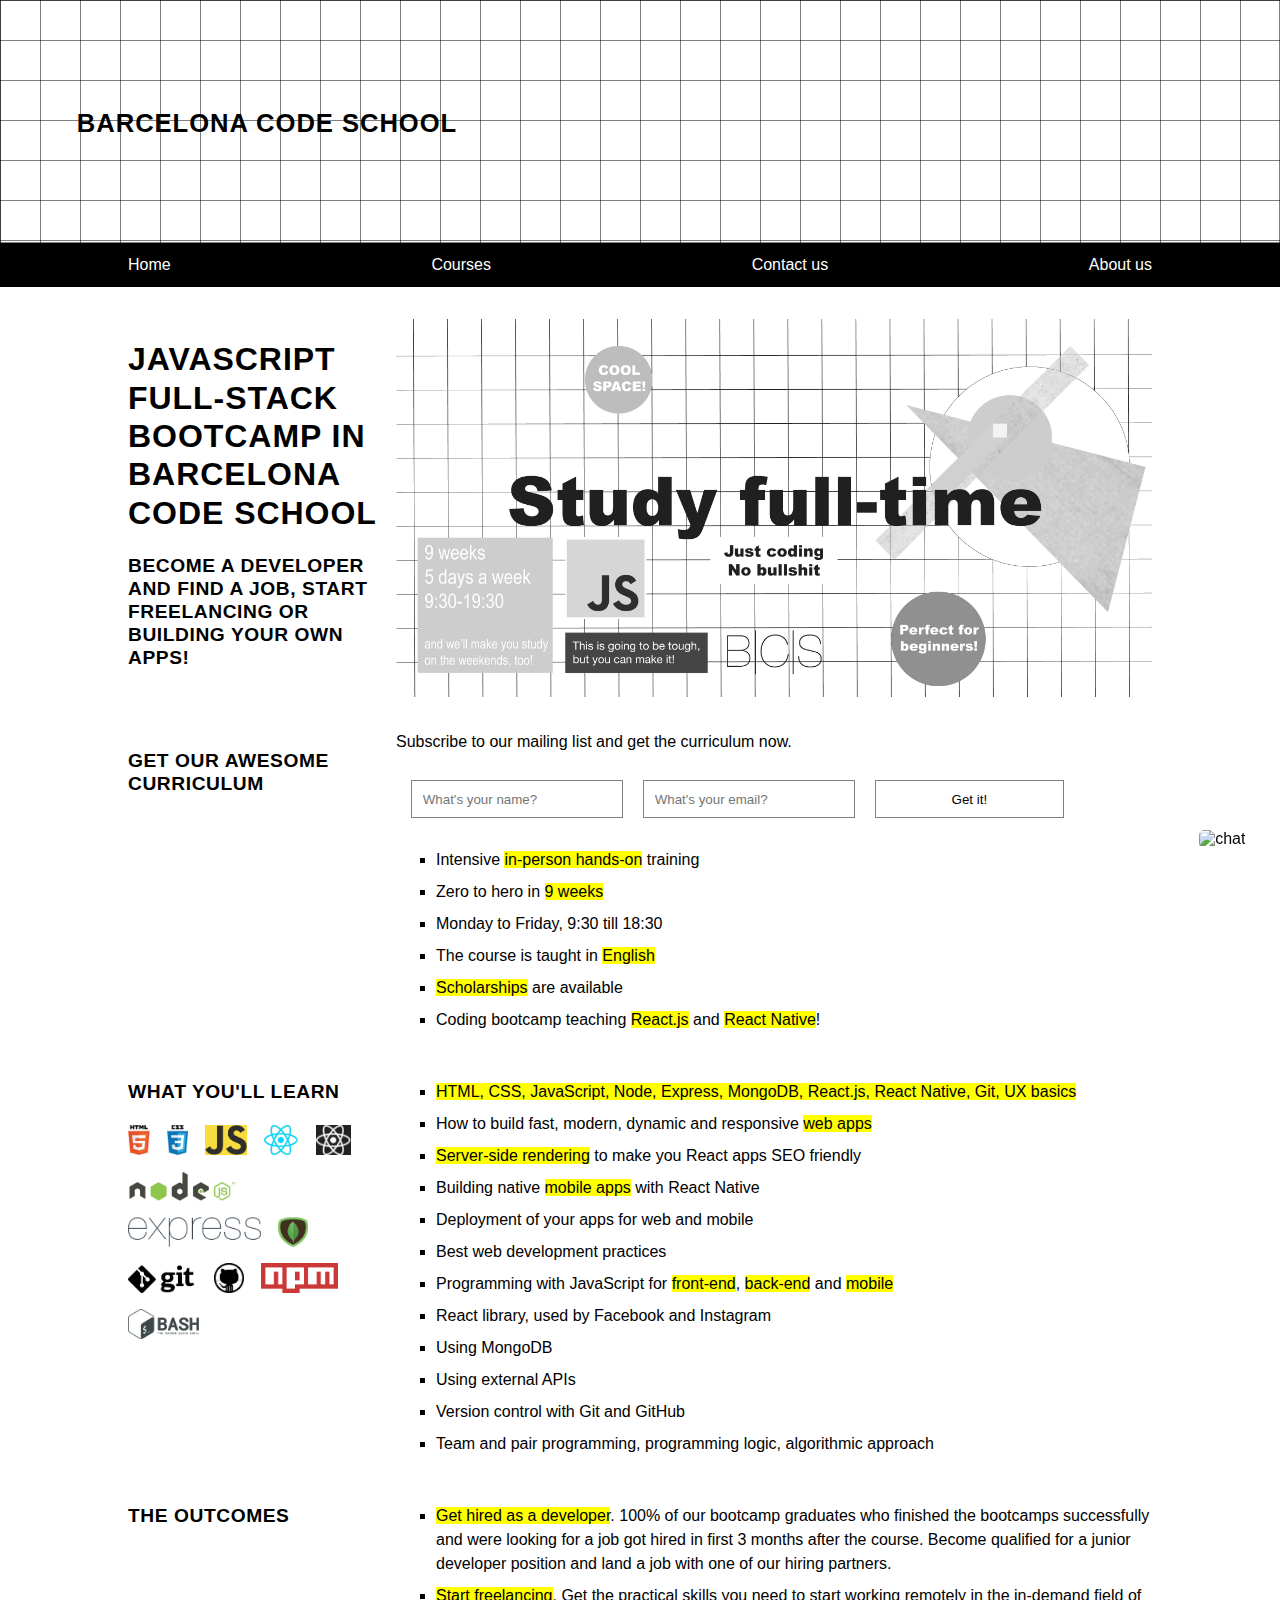
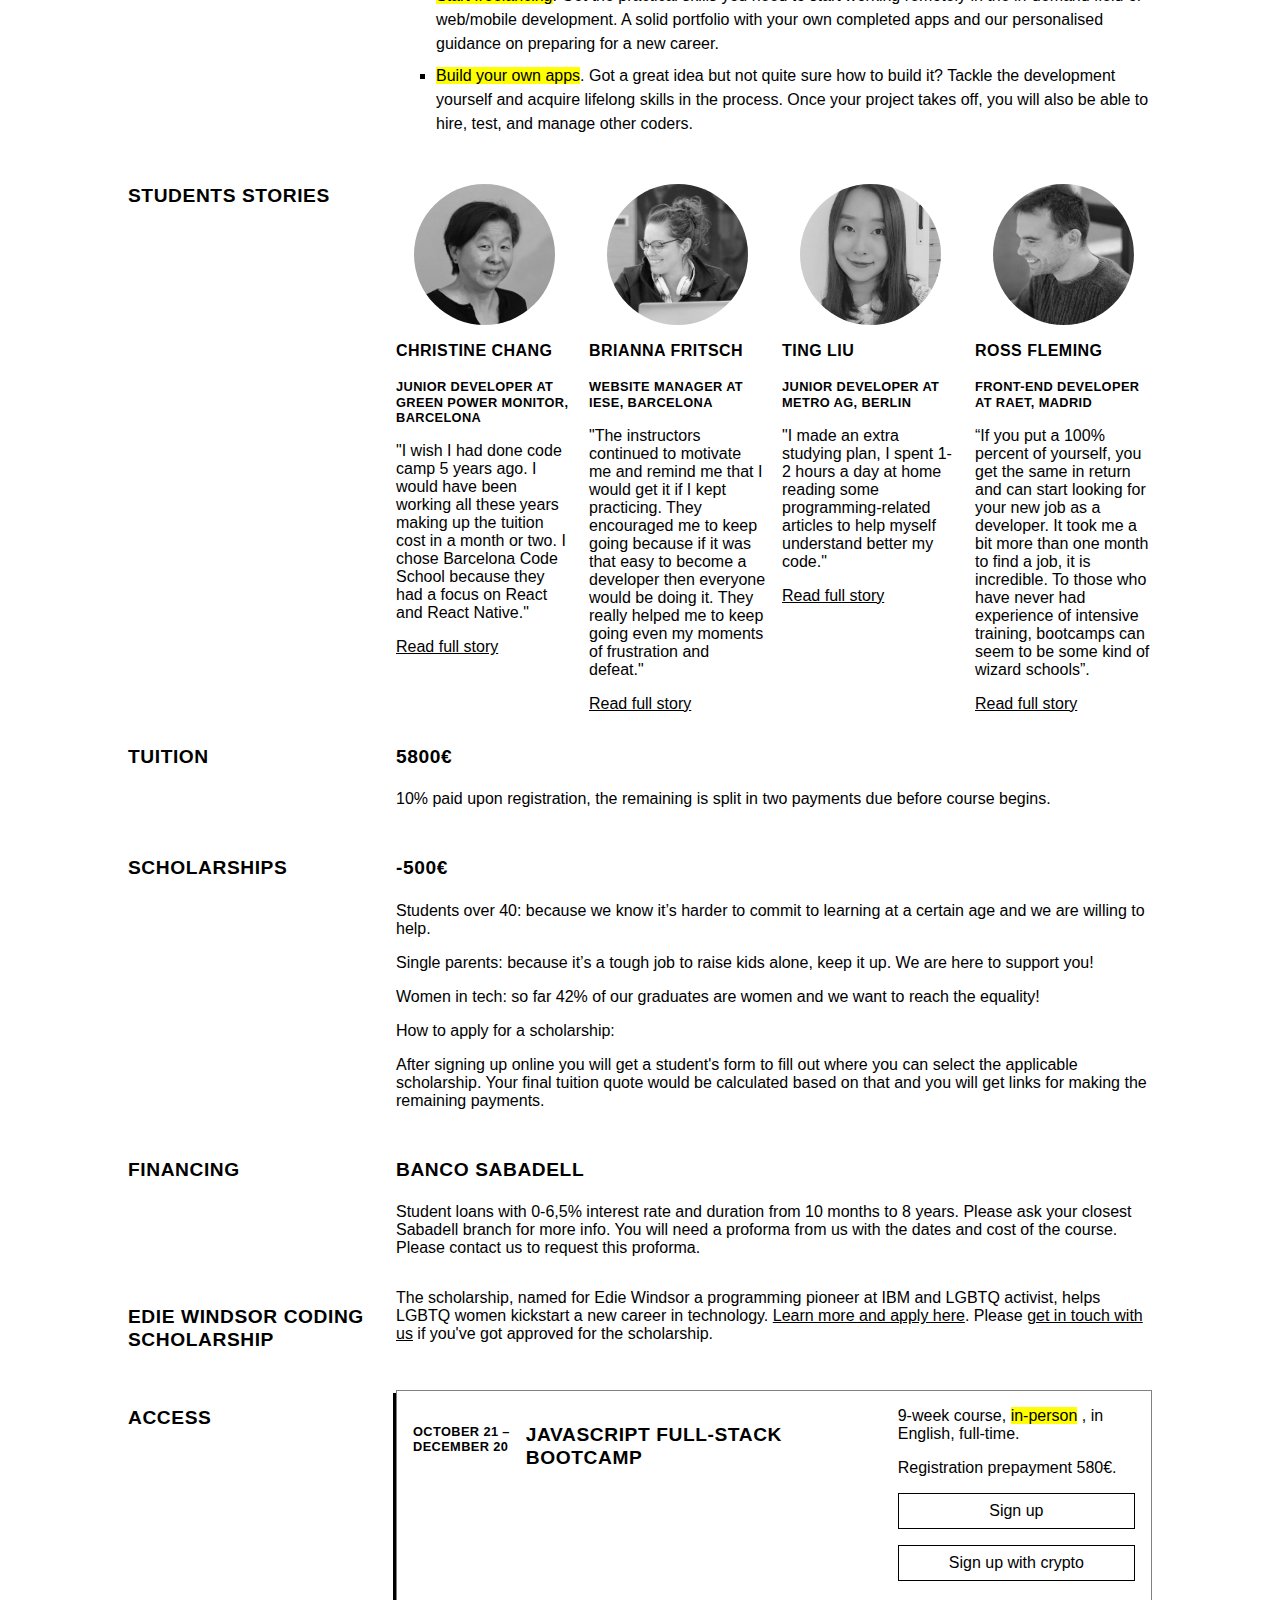
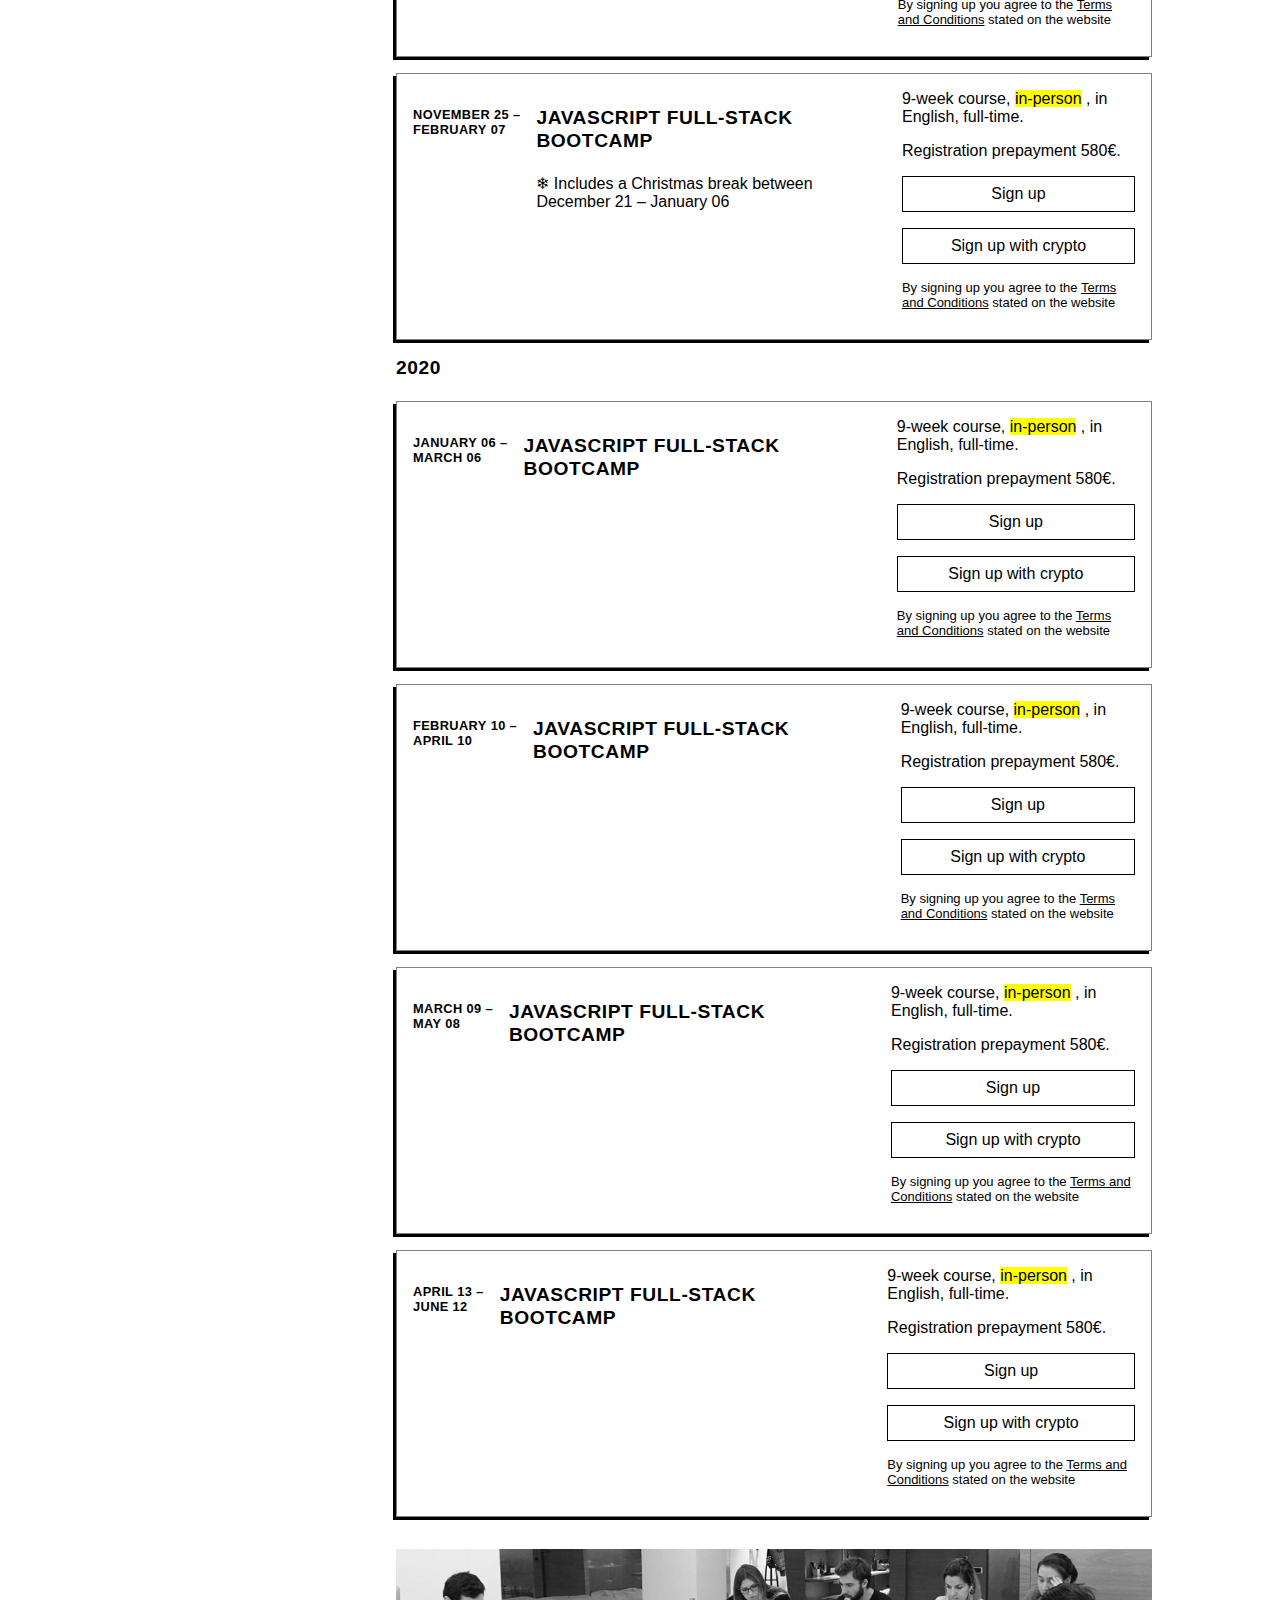
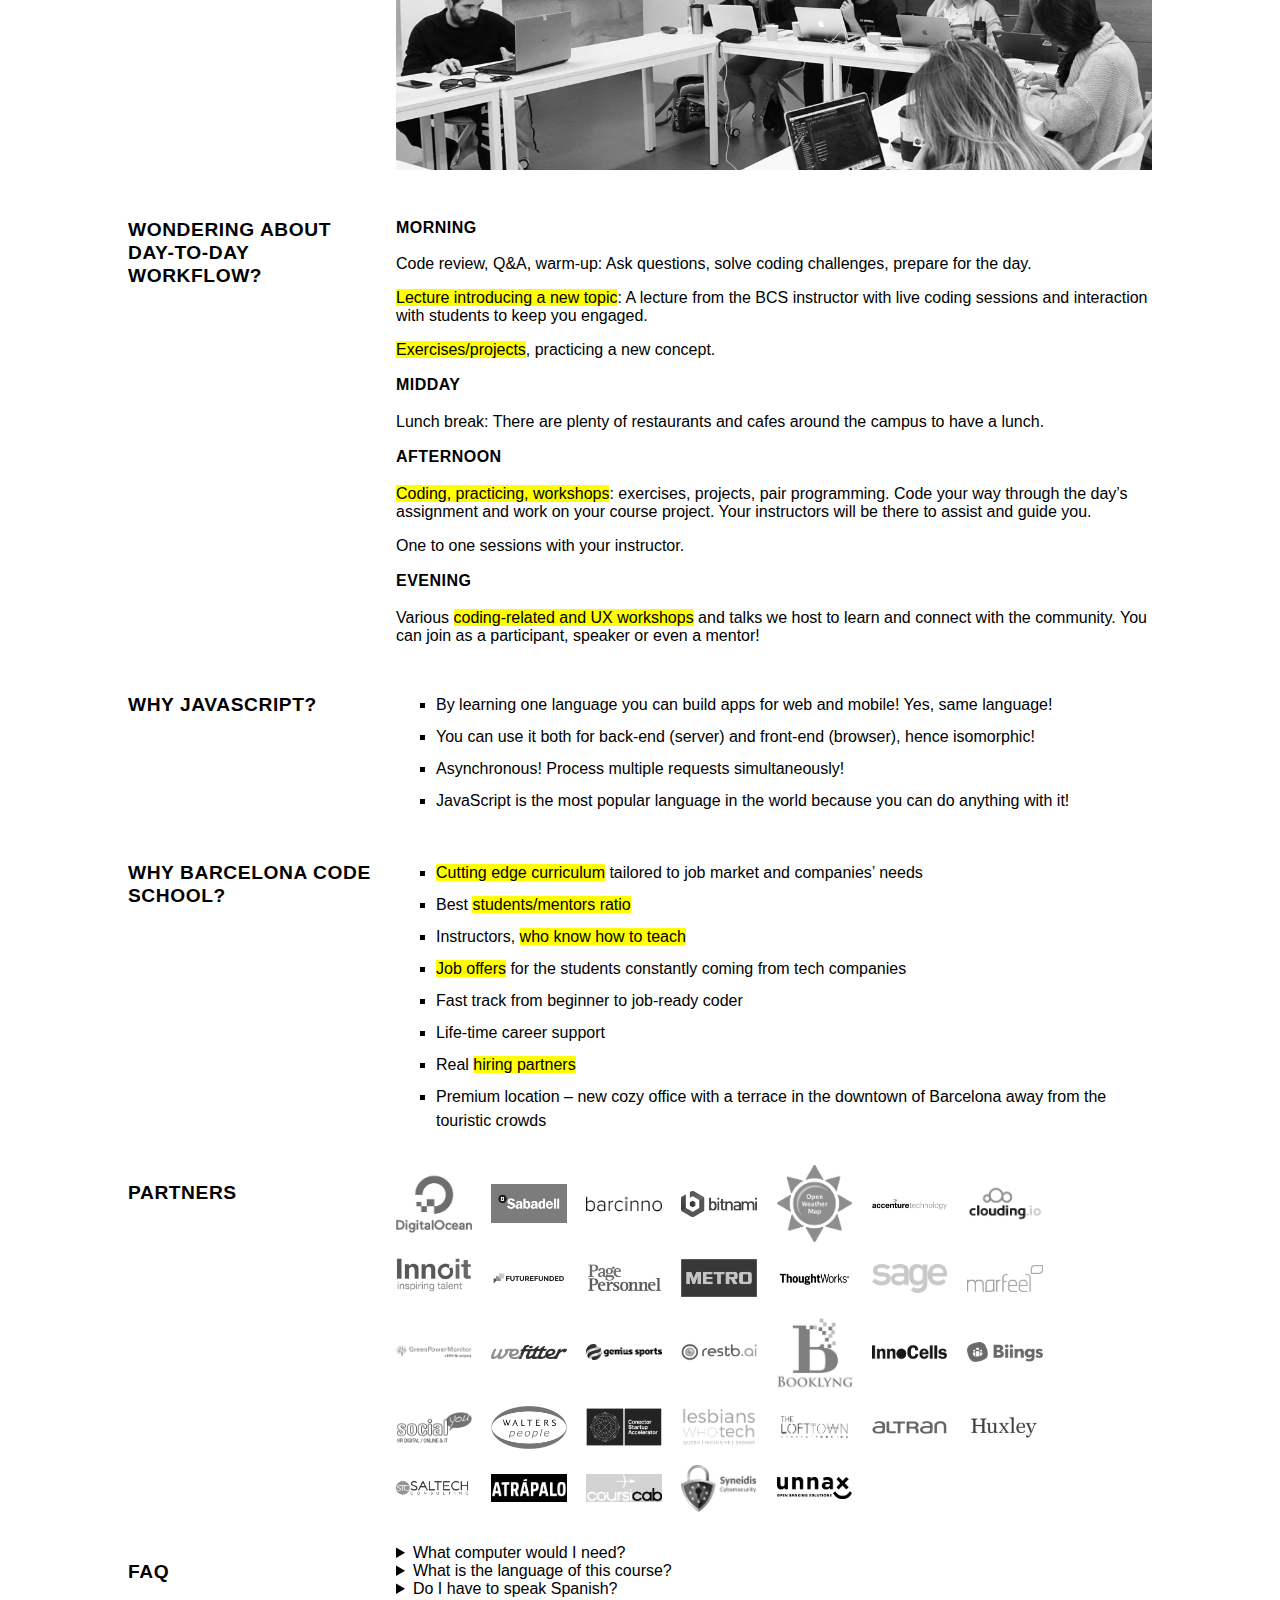
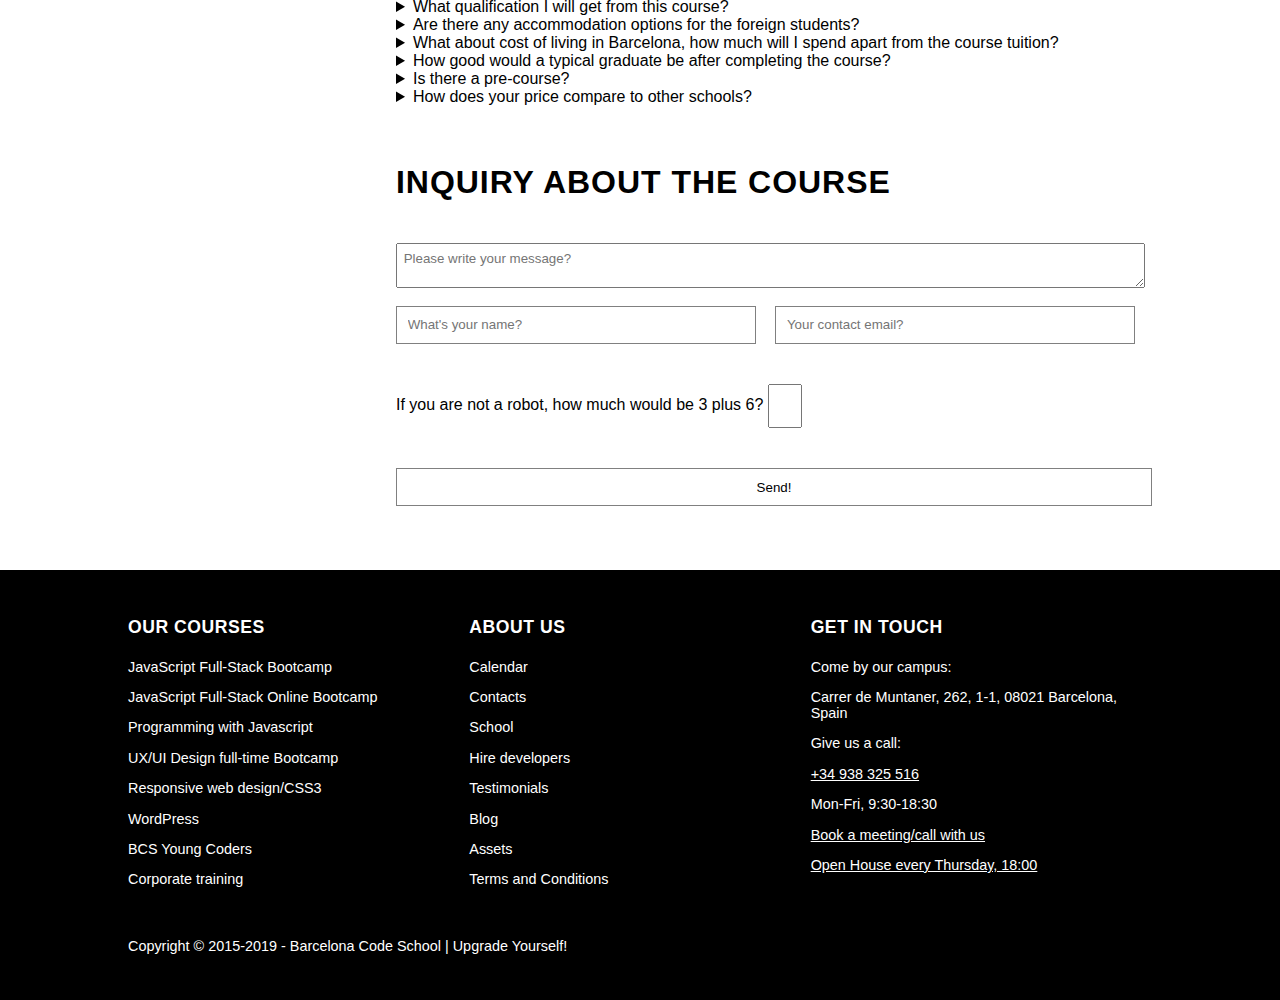
==== courses.html @ 7092840b "deploy update" ====
<!DOCTYPE html>
<html>
	<head>
		<title>JavaScript Full-Stack Bootcamp in Barcelona Code School – learn React.js, React Native, Node, Express, MongoDB</title>
		<link rel = "icon" type = "image/jpg" href = "images/bcs_logo.jpg">
		<meta name="viewport" content="width=device-width, initial-scale=1.0">
		<meta charset="UTF-8">
		<html lang="en">
		<link rel="stylesheet" type="text/css" href="courses.css">
	</head>
	<body>

<!--******************** HEADER + NAVBAR *****************-->

		<header class='title'>
			<h1><span id='bcs'>Barcelona Code School</span></h1> 
		</header>
		<navbar>
			<div class='nav small sticky'>
                <img src='images/menu_mobile.png' alt='menu'>
            </div>
			<div class='nav desktop sticky'>
				<span><a id='home' href="index.html">Home</a></span>
				<span>Courses</span>
				<span>Contact us</span>
				<span>About us</span>
			</div>
			<!--<div class='nav small'>
				<img src='images/menu_mobile.png' alt='menu'>
			</div>-->
		</navbar>
		
<!--******************** BIG GRID AND SECTION 1 *****************-->

		<div class='grid-big-white'>
			<div>
				<h1>JavaScript Full-Stack Bootcamp in Barcelona Code School</h1> 
				<h2>Become a developer and find a job, start freelancing or building your own apps!</h2>
			</div> 
			<div>
				<img class='banner' src='images/banner.jpg' alt='Study full-time'>
			</div>
			<h2>Get our awesome curriculum</h2>
			<div>
				<p>Subscribe to our mailing list and get the curriculum now.</p>
				<div class='submit'>
					<form>
						<input id="subname"type="text" class="input" placeholder="What's your name?" name="name">
						<input id="submail" type="email" class="input" placeholder="What's your email?" name="email">
						<button id='submit' class='input' type="submit" label="Send">Get it!</button>
					</form>
				</div>
				<ul>
					<li>Intensive <span class="highlight"><b>in-person hands-on</b></span> training</li>
					<li>Zero to hero in <span class="highlight"><b>9 weeks</b></span></li>
					<li>Monday to Friday, 9:30 till 18:30</li>
					<li>The course is taught in <span class="highlight"><b>English</b></span></li>
					<li><span class="highlight"><b>Scholarships</b></span> are available</li>
					<li>Coding bootcamp teaching <span class="highlight"><b>React.js</b></span> and <span class="highlight"><b>React Native</b></span>!</li>
				</ul>
			</div>
			<div class='logos' >
				<h2>What you'll learn</h2>
				<img class='imgLogo'src='images/Logos/01_html.jpg' alt='HTML5'>
				<img class='imgLogo' src='images/Logos/02_css.jpg' alt='CSS3'>
				<img class='imgLogo' src='images/Logos/03_js.jpg' alt='JavaScript'>
				<img class='imgLogo' src='images/Logos/04_react.jpg' alt='React'>
				<img class='imgLogo' src='images/Logos/05_react_native.jpg' alt='React Native'>
				<img class='imgLogo' src='images/Logos/06_node.jpg' alt='NodeJS'>
				<img class='imgLogo' src='images/Logos/07_express.jpg' alt='express'>
				<img class='imgLogo' src='images/Logos/08_mongoDB.jpg' alt='MongoDB'>
				<img class='imgLogo' src='images/Logos/09_git.jpg' alt='Git'>
				<img class='imgLogo' src='images/Logos/10_GitHub.jpg' alt='GitHub'>
				<img class='imgLogo' src='images/Logos/11_npm.jpg' alt='npm'>
				<img class='imgLogo' src='images/Logos/12_bash.jpg' alt='BASH'>
			</div>
			<div>
				<ul>
					<li><b><mark>HTML, CSS, JavaScript, Node, Express, MongoDB, React.js, React Native, Git, UX basics</mark></b></li>
					<li>How to build fast, modern, dynamic and responsive <span class="highlight"><b>web apps</b></span></li>
					<li><span class="highlight"><b>Server-side rendering</b></span> to make you React apps SEO friendly</li>
					<li>Building native <span class="highlight"><b>mobile apps</b></span> with React Native</li>
					<li>Deployment of your apps for web and mobile</li>
					<li>Best web development practices</li>
					<li>Programming with JavaScript for <span class="highlight"><b>front-end</b></span>, <span class="highlight"><b>back-end</b></span> and <span class="highlight"><b>mobile</b></span></li>
					<li>React library, used by Facebook and Instagram</li>
					<li>Using MongoDB</li>
					<li>Using external APIs</li>
					<li>Version control with Git and GitHub</li>
					<li>Team and pair programming, programming logic, algorithmic approach</li>
				</ul>
			</div>
			<h2>The outcomes</h2>
			<div>
				<ul>
					<li><span class="highlight">Get hired as a developer</span>. 100% of our bootcamp graduates who finished the bootcamps successfully and were looking for a job got hired in first 3 months after the course. Become qualified for a junior developer position and land a job with one of our hiring partners.</li>
					<li><span class="highlight">Start freelancing</span>. Get the practical skills you need to start working remotely in the in-demand field of web/mobile development. A solid portfolio with your own completed apps and our personalised guidance on preparing for a new career.</li>
					<li><span class="highlight">Build your own apps</span>. Got a great idea but not quite sure how to build it? Tackle the development yourself and acquire lifelong skills in the process. Once your project takes off, you will also be able to hire, test, and manage other coders.</li>
				</ul>
			</div>

<!--******************** STUDENTS STORIES *****************-->

			<h2>Students stories</h2>
			<div class='grid-students'>
				<div>
					<img class='profile' src='images/christine_chang.jpg' alt='Christine Chang'>
					<h3>Christine Chang</h3>
					<h4>Junior Developer at Green Power Monitor, Barcelona</h4>
					<p>"I wish I had done code camp 5 years ago. I would have been working all these years making up the tuition cost in a month or two. I chose Barcelona Code School because they had a focus on React and React Native."</p>
					<a href="https://www.barcelonacodeschool.com/student-story-christine-chang">Read full story</a>
				</div>
				<div>
					<img class='profile' src='images/brie.jpg' alt='Brianna Fritsch'>
					<h3>Brianna Fritsch</h3>
					<h4>Website Manager at IESE, Barcelona</h4>
					<p>"The instructors continued to motivate me and remind me that I would get it if I kept practicing. They encouraged me to keep going because if it was that easy to become a developer then everyone would be doing it. They really helped me to keep going even my moments of frustration and defeat."</p>
					<a href="https://www.barcelonacodeschool.com/students-story-brie">Read full story</a>
				</div>
				<div>
					<img class='profile' src='images/ting.jpg' alt='Ting Liu'>
					<h3>Ting Liu</h3>
					<h4>Junior developer at Metro AG, Berlin</h4>
					<p>"I made an extra studying plan, I spent 1-2 hours a day at home reading some programming-related articles to help myself understand better my code."</p>
					<a href="https://www.barcelonacodeschool.com/students-outcomes/ting">Read full story</a>
				</div>
				<div>
					<img class='profile' src='images/ross.jpg' alt='Ross Fleming'>
					<h3>Ross Fleming</h3>
					<h4>Front-end developer at Raet, Madrid</h4>
					<p>“If you put a 100% percent of yourself, you get the same in return and can start looking for your new job as a developer. It took me a bit more than one month to find a job, it is incredible. To those who have never had experience of intensive training, bootcamps can seem to be some kind of wizard schools”.</p>
					<a href="https://www.barcelonacodeschool.com/students-outcomes/ross">Read full story</a>
				</div>
			</div>
			
<!--******************** FINANCING *****************-->
			
			<h2>Tuition</h2>
			
			<div class='grid-ele'>
				<h2>5800€</h2>
				<p>10% paid upon registration, the remaining is split in two payments due before course begins.</p>
			</div>
			
			<h2>Scholarships</h2>
			
			<div class='grid-ele'>
				<h2>-500€</h2>
				<p><strong>Students over 40:</strong> because we know it’s harder to commit to learning at a certain age and we are willing to help.</p>

				<p><strong>Single parents:</strong> because it’s a tough job to raise kids alone, keep it up. We are here to support you!</p>
				
				<p><strong>Women in tech:</strong> so far 42% of our graduates are women and we want to reach the equality!</p>
				
				<p><strong>How to apply for a scholarship:</strong></p>
				
				<p>After signing up online you will get a student's form to fill out where you can select the applicable scholarship. Your final tuition quote would be calculated based on that and you will get links for making the remaining payments.</p>
			</div>
			
			<h2>Financing</h2>
			
			<div class='grid-ele'>
				<h2>Banco Sabadell</h2>
				<p>Student loans with 0-6,5% interest rate and duration from 10 months to 8 years. Please ask your closest Sabadell branch for more info. You will need a proforma from us with the dates and cost of the course. Please contact us to request this proforma.</p>
			</div>
			
			<h2>Edie Windsor Coding Scholarship</h2>
			
			<div class='grid-ele'>
				<p>The scholarship, named for Edie Windsor a programming pioneer at IBM and LGBTQ activist, helps LGBTQ women kickstart a new career in technology. <a href="https://lesbianswhotech.org/codingscholarship/">Learn more and apply here</a>. Please <a href="mailto:office@barcelonacodeschool.com">get in touch with us</a> if you've got approved for the scholarship.</p>
			</div>

<!--******************** CALENDAR *****************-->
		
			<h2>Access</h2>
		
			<div class='grid-ele'>
				<div class='grid-bootcamp'>
					<h4> October&nbsp;21&nbsp;– December&nbsp;20</h4>
					<span>
						<h2>JavaScript Full-Stack Bootcamp</h2>
					</span>
					<span>
						<p>9-week course, <span class="highlight"> in-person</span> , in English, full-time.</p>
						<p>Registration prepayment 580€.</p>
						<button class='button' type='submit'>Sign up</button>
						<button class='button' type='submit'>Sign up with crypto</button>
						<p class="terms">By signing up you agree to the <a href ="https://barcelonacodeschool.com/about-us/terms-and-conditions/">Terms and Conditions</a> stated on the website</p>
					</span>
				</div>

				<div class='grid-bootcamp'>
					<h4> November&nbsp;25&nbsp;– February&nbsp;07</h4>
					<span>
						<h2>JavaScript Full-Stack Bootcamp</h2>
						<p>❄ Includes a Christmas break between December&nbsp;21 – January&nbsp;06</p>
					</span>
					<span>
						<p>9-week course, <span class="highlight"> in-person</span> , in English, full-time.</p>
						<p>Registration prepayment 580€.</p>
						<button class='button' type='submit'>Sign up</button>
						<button class='button' type='submit'>Sign up with crypto</button>
						<p class="terms">By signing up you agree to the <a href ="https://barcelonacodeschool.com/about-us/terms-and-conditions/">Terms and Conditions</a> stated on the website</p>
					</span>
				</div>

				<h2>2020</h2>

				<div class='grid-bootcamp'>
					<h4> January&nbsp;06&nbsp;– March&nbsp;06</h4>
					<span>
						<h2>JavaScript Full-Stack Bootcamp</h2>
					</span>
					<span>
						<p>9-week course, <span class="highlight"> in-person</span> , in English, full-time.</p>
						<p>Registration prepayment 580€.</p>
						<button class='button' type='submit'>Sign up</button>
						<button class='button' type='submit'>Sign up with crypto</button>
						<p class="terms">By signing up you agree to the <a href ="https://barcelonacodeschool.com/about-us/terms-and-conditions/">Terms and Conditions</a> stated on the website</p>
					</span>
				</div>

				<div class='grid-bootcamp'>
					<h4> February&nbsp;10&nbsp;– April&nbsp;10</h4>
					<span>
						<h2>JavaScript Full-Stack Bootcamp</h2>
					</span>
					<span>
						<p>9-week course, <span class="highlight"> in-person</span> , in English, full-time.</p>
						<p>Registration prepayment 580€.</p>
						<button class='button' type='submit'>Sign up</button>
						<button class='button' type='submit'>Sign up with crypto</button>
						<p class="terms">By signing up you agree to the <a href ="https://barcelonacodeschool.com/about-us/terms-and-conditions/">Terms and Conditions</a> stated on the website</p>
					</span>
				</div>

				<div class='grid-bootcamp'>
					<h4> March&nbsp;09&nbsp;– May&nbsp;08</h4>
					<span>
						<h2>JavaScript Full-Stack Bootcamp</h2>
					</span>
					<span>
						<p>9-week course, <span class="highlight"> in-person</span> , in English, full-time.</p>
						<p>Registration prepayment 580€.</p>
						<button class='button' type='submit'>Sign up</button>
						<button class='button' type='submit'>Sign up with crypto</button>
						<p class="terms">By signing up you agree to the <a href ="https://barcelonacodeschool.com/about-us/terms-and-conditions/">Terms and Conditions</a> stated on the website</p>
					</span>
				</div>

				<div class='grid-bootcamp'>
					<h4> April&nbsp;13&nbsp;– June&nbsp;12</h4>
					<span>
						<h2>JavaScript Full-Stack Bootcamp</h2>
					</span>
					<span>
						<p>9-week course, <span class="highlight"> in-person</span> , in English, full-time.</p>
						<p>Registration prepayment 580€.</p>
						<button class='button' type='submit'>Sign up</button>
						<button class='button' type='submit'>Sign up with crypto</button>
						<p class="terms">By signing up you agree to the <a href ="https://barcelonacodeschool.com/about-us/terms-and-conditions/">Terms and Conditions</a> stated on the website</p>
					</span>
				</div>
			</div>

<!--******************** BANNER STUDENTS + SECTION 2 *****************-->			
			<img class='banner students' src='images/bcs_students.jpg' alt='students'>
		
			<h2>Wondering about day-to-day workflow?</h2>
			<div class='grid-ele'>
				<h3>Morning</h3>
				<p>Code review, Q&A, warm-up: Ask questions, solve coding challenges, prepare for the day.</p>

				<p><span class="highlight">Lecture introducing a new topic</span>: A lecture from the BCS instructor with live coding sessions and interaction with students to keep you engaged.</p>

				<p><span class="highlight">Exercises/projects</span>, practicing a new concept.</p>

				<h3>Midday</h3>
				<p>Lunch break: There are plenty of restaurants and cafes around the campus to have a lunch.</p>

				<h3>Afternoon</h3>
				<p><span class="highlight">Coding, practicing, workshops</span>: exercises, projects, pair programming. Code your way through the day’s assignment and work on your course project. Your instructors will be there to assist and guide you.</p>

				<p>One to one sessions with your instructor.</p>

				<h3>Evening</h3>
				<p>Various <span class="highlight">coding-related and UX workshops</span> and talks we host to learn and connect with the community. You can join as a participant, speaker or even a mentor!</p>
			</div>
			
			<h2>Why JavaScript?</h2>
			
			<div class='grid-ele'>
				<ul>
					<li>By learning one language you can build apps for web and mobile! Yes, same language!</li>
					<li>You can use it both for back-end (server) and front-end (browser), hence isomorphic!</li>
					<li>Asynchronous! Process multiple requests simultaneously!</li>
					<li>JavaScript is the most popular language in the world because you can do anything with it!</li>
				</ul>
			</div>
		
			<h2>Why Barcelona Code School?</h2>
		
			<div class='grid-ele'>
				<ul>
					<li><span class="highlight">Cutting edge curriculum</span> tailored to job market and companies’ needs</li>
					<li>Best <span class="highlight">students/mentors ratio</span></li>
					<li>Instructors, <span class="highlight">who know how to teach</span></li>
					<li><span class="highlight">Job offers</span> for the students constantly coming from tech companies</li>
					<li>Fast track from beginner to job-ready coder</li>
					<li>Life-time career support</li>
					<li>Real <span class="highlight">hiring partners</span></li>
					<li>Premium location – new cozy office with a terrace in the downtown of Barcelona away from the touristic crowds</li>
				</ul>
			</div>

<!--******************** PARTNERS *****************-->
			
			<h2>Partners</h2>
			<div class='grid-ele partners-img'>
				<img src='images/Partners/01_DO.png' alt='Digital Ocean'>
				<img src='images/Partners/02_sabadell.jpg' alt='Sabadell'>
				<img src='images/Partners/03_Barcinno.jpg' alt='barcinno'>
				<img src='images/Partners/04_bitnami.png' alt='bitnami'>
				<img src='images/Partners/05_openweathermap.png' alt='Open Weather Map'>
				<img src='images/Partners/06_accenture-technology.png' alt='accenture-technology'>
				<img src='images/Partners/07_clouding.png' alt='Clouding.io'>
				<img src='images/Partners/08_innoit.png' alt='Innoit'>
				<img src='images/Partners/09_futurefunded.png' alt='FutureFunded'>
				<img src='images/Partners/10_pagePersonnel.png' alt='Page Personnel'>
				<img src='images/Partners/11_METRO.png' alt='METRO'>
				<img src='images/Partners/12_thoughtworks.jpg' alt='ThoughtWorks'>
				<img src='images/Partners/13_sage.png' alt='sage'>
				<img src='images/Partners/14_marfeel.png' alt='14_marfeel'>
				<img src='images/Partners/15_GreenPowerMonitor.png' alt='GreenPowerMonitor'>
				<img src='images/Partners/16_wefitter.png' alt='wefitter'>
				<img src='images/Partners/17_Genius_Sports.png' alt='Genius Sports'>
				<img src='images/Partners/18_restb.png' alt='restb.ai'>
				<img src='images/Partners/19_booklyng.png' alt='Booklyng'>
				<img src='images/Partners/20_InnoCells.png' alt='InnoCells'>
				<img src='images/Partners/21_biings.png' alt='Biings'>
				<img src='images/Partners/22_socialyou.png' alt='social you'>
				<img src='images/Partners/23_walterspeople.png' alt='WALTERS people'>
				<img src='images/Partners/24_connectorStartupAccelerator.png' alt='Connector Startup Accelerator'>
				<img src='images/Partners/25_lesbians-who-tech.png' alt='lesbians WHO tech'>
				<img src='images/Partners/26_the_lofttown.png' alt='THE LOFTTOWN'>
				<img src='images/Partners/27_altran.svg' alt='altran'>
				<img src='images/Partners/28_Huxley.jpg' alt='Huxley'>
				<img src='images/Partners/29_saltech.png' alt='saltech'>
				<img id='atrapalo' src='images/Partners/30_atrapalo.png' alt='ATRAPALO'>
				<img id='coursicab' src='images/Partners/31_coursicab.png' alt='coursicab'>
				<img src='images/Partners/32_syneidis.png' alt='Syneidis'>
				<img src='images/Partners/33_unnax.png' alt='unnax'>
			</div>
		
<!--******************** FAQ *****************-->
			
			<h2>FAQ</h2>
			
			<div class='grid-ele'>
				<details closed>
					<summary>
						<strong>What computer would I need?</strong>
					</summary>
					<p>Any operating system will do, Mac, Windows or Linux. If you are thinking about buying a new one then the best choice would be an Apple laptop: Macbook, Macbook Air or Macbook Pro. On Windows laptop everything is doable as well, simply some things work slower on Windows but it's not going to prevent you from succeeding!</p>
				</details>
				<details closed>
					<summary>
						<strong>What is the language of this course?</strong>
					</summary>
					<p>English.</p>
				</details>
				<details closed>
					<summary>
						<strong>Do I have to speak Spanish?</strong>
					</summary>
					<p>For the course you do not need Spanish. Everybody at our school speak English. To feel comfortable in Barcelona Spanish would help but nowadays in most of the places local people do speak English.</p>
				</details>
				<details closed>
					<summary>
						<strong>What qualification I will get from this course?</strong>
					</summary>
					<p>If completed successfully you will become a junior full-stack developer. Meaning you will know how to build web apps and be able to apply for the entry developer's position.</p>
				</details>
				<details closed>
					<summary>
						<strong>Are there any accommodation options for the foreign students?</strong>
					</summary>
					<p>Make sure to check <a href="https://www.beroomers.com/s/barcelona-espa%C3%B1a">Beroomers</a>, <a href="https://www.uniplaces.com/accommodation/barcelona?utm_source=university_referral_prospecting_demand&utm_medium=spain_xx_english&utm_campaign=barcelona_local_barcelonacodeschool">Uniplaces (use BARCELONACODE10 promo code to get 10% discount)</a>, <a href="https://www.spotahome.com/barcelona">Spotahome</a> and <a href="https://barcelona-home.com/en">Barcelona home</a>.</p>
					<p>We can also help you with a personalized search. As a rule of thumb the closer to our school the better the area is. Just send us couple of links of the properties you've chosen if you need our advice on that.</p>
				</details>
				<details closed>
					<summary>
						<strong>What about cost of living in Barcelona, how much will I spend apart from the course tuition?</strong>
					</summary>
					<p>Barcelona, compared with other metropolitan European cities, is quite affordable or even cheap place to live. According to the latest survey, the average cost of living for students in Barcelona is around 1000 Euros per month.</p>
					<p>Expect to spend 300-600€ to rent a room or 600-1000€ for the apartment, around 10€ for a lunch in a restaurant, 10€ for a public transport 10-ride pass.</p>
				</details>
				<details closed>
					<summary>
						<strong>How good would a typical graduate be after completing the course?</strong>
					</summary>
					<p>You will learn the skills to begin as a junior full-stack developer, will know how to build fully functional web apps and have a solid foundation to improve your expertise.</p>
				</details>
				<details closed>
					<summary>
						<strong>Is there a pre-course?</strong>
					</summary>
						<p>Yes. We send you materials to study to come prepared! We estimate it to take 40-80 hours if you start from absolutely 0 level of knowledge of JavaScript, HTML and CSS.</p>
				</details>
				<details closed>
					<summary>
						<strong>How does your price compare to other schools?</strong>
					</summary>
					<p>It’s safe to say that our price is within lower competitive range. We strive to provide the personalized approach thanks to smaller group size and attract highly qualified instructors motivated to share their expertise with students. You will love it, we guarantee!</p>
				</details>

<!--******************** FORM *****************-->	

				<h1 class='inquiry'>Inquiry about the course</h1>
				<form>
					<textarea placeholder="Please write your message?"></textarea>
					<input type="text" class="input" id="name" placeholder="What's your name?" name="name">
					<input type="email" class="input" id='mail' placeholder="Your contact email?" name="email">
					<div>If you are not a robot, how much would be 3 plus 6?
					<input id="robot" type="text" placeholder name="I'm not a robot">
					</div>
					<button id="send"type="submit" label="Send">Send!</button>
				</form>
			</div>
		</div>

<!--******************** CHAT ICON *****************-->

		<div class='chat'>
			<img src="images/chat.png" alt="chat">
		</div>

<!--******************** FOOTER *****************-->

		<footer class='footer'>
			<div class='grid-footer'>
				<div>
					<h2>Our courses</h2>
					<p>JavaScript Full-Stack Bootcamp</p>
					<p>JavaScript Full-Stack Online Bootcamp</p>
					<p>Programming with Javascript</p>
					<p>UX/UI Design full-time Bootcamp</p>
					<p>Responsive web design/CSS3</p>
					<p>WordPress</p>
					<p>BCS Young Coders</p>
					<p>Corporate training</p>
				</div>
				<div>
					<h2>About us</h2>
					<p>Calendar</p>
					<p>Contacts</p>
					<p>School</p>
					<p>Hire developers</p>
					<p>Testimonials</p>
					<p>Blog</p>
					<p>Assets</p>
					<p>Terms and Conditions</p>
				</div>
				<div>
					<h2>Get in touch</h2>
					<p>Come by our campus:</p>
					<p>Carrer de Muntaner, 262, 1-1, 08021 Barcelona, Spain</p>
					<p>Give us a call:</p>
					<p><u>+34 938 325 516</u></p>
					<p>Mon-Fri, 9:30-18:30</p>
					<p><u>Book a meeting/call with us</u></p>
					<p><u>Open House every Thursday, 18:00</u></p>
				</div>
			</div>
				<p class='copy'>Copyright &copy; 2015-2019 - Barcelona Code School | Upgrade Yourself!</p>
		</footer>
	</body>
</html>
---- courses.css ----
* {
	font-family: -apple-system,BlinkMacSystemFont,Segoe UI,Roboto,Oxygen,Ubuntu,Cantarell,Fira Sans,Droid Sans,Helvetica Neue,sans-serif;
	font-family: 
	box-sizing: border-box;
}

.sticky {
	position: sticky;
	position: -webkit-sticky;
	top: 0;
	z-index: 1;
}

html {
	font-family: -apple-system,BlinkMacSystemFont,Segoe UI,Roboto,Oxygen,Ubuntu,Cantarell,Fira Sans,Droid Sans,Helvetica Neue,sans-serif;
	font-weight: 100;
	font-style: normal;
}

body {
	display: block;
	margin: 0;
}

h1, h2, h3, h4 {
	text-transform: uppercase;
	font-family: Bison, sans-serif;
	line-height: 1.2;
	letter-spacing: .03em;
}

h2 {
	font-size: 1.2em;
}
h3 {
	font-size: 1em;
}
h4 {
	font-size: 0.8em;
}
h2, h3 {
	margin-bottom: 1.17em;
}

p {
	margin: 0 0 1em;
}

a {
  color: #000000;
}

li {
	line-height: 1.5em;
	margin-bottom: .5em;
	list-style: square;
}

.highlight, mark {
	background-color: yellow;
}

div.chat {
	position: fixed;
 	bottom: 4%;
 	right: 2.7%;
 	z-index: 1;
}

.chat img {
	width: 52px;
 	height: 52px;
 	border-radius: 0.32rem;
}

.title h1 {
	background-image: url('images/background-image.svg');
	margin: 0;
	padding: 3.2em 0;
}

#bcs {
	text-align: left;
	font-size: 0.8em;
	margin-left: 3em;
}
.nav {
	display: flex;
	justify-content: space-between;
	background: black;
	color: white;
	padding: 1% 10%;
	position fixed; /* makes navbar smaller and flex not working*/
	top: 0;
	position: sticky;
	position: -webkit-sticky;
	z-index: 1;
}

.small {
		display: none;
}

.input {
	border: 1px solid grey;
	margin-bottom: 1em;
	margin-left: 2%;
	margin-top: 1em;
	background-color: white;
	padding: 0.8em;
}
#subname, #submail, #submit {
	width: 25%;
}

#home {
	text-decoration: none;
	color: white;
}
.inquiry {
	margin-top: 1.8em;
	margin-bottom: 1.3em;
}
textarea {
	width: 97%;
	padding: 0.5em;
	overflow: auto;
}
#name, #mail {
	width: 44.5%;
	margin-left: 0;
}
#name {
	margin-right: 2%;
}

#robot {
	width: 1.3em;
	margin-bottom: 2em;
	margin-top: 2em;
	padding: 0.5em;
	height: 2em;
}

#send {
	width: 100%;
	border: 1px solid grey;
	background-color: white;
	padding: 0.8em;
	margin-top: 1em;
}

.grid-big-white {
	display: grid;
	grid-template-columns: 1fr 3fr;
	grid-gap: 1em;
	padding: 2em 10%;
	margin-bottom: 2em;
}

img.banner {
	max-width: 100%;
	padding: 0;
	margin: 0 0 1em;
	filter: grayscale(100%);
}

.grid-students {
	display: grid;
	grid-template-columns: 1fr 1fr 1fr 1fr;
	grid-gap: 1em;
}

img.profile {
	border-radius: 50%;
	max-width: 80%;
	margin: 1em auto;
	display: block;
	filter: grayscale(100%);
}
img.students {
	grid-column: 2/3;
}

.imgLogo {
	height: 30px;
	margin-right: 5%;
	vertical-align: middle;
}

.grid-bootcamp {
	display: grid;
	grid-template-columns: 1fr 6fr 4fr;
	grid-gap: 1em;
	border: 1px solid grey;
	margin-bottom: 1em;
	text-align: left;
	padding: 1em;
	box-shadow: -3px 3px #000;
}

.button {
	margin-bottom: 1em;
	width: 100%;
	padding: 0.5em;
	border: 1px solid black;
	background-color: white;
	font-size: medium;
}
p.terms {
	font-size: small;
}

.partners img {
	width: 100%;
	height: auto;
}

.partners-img img {
	width: 10%;
	margin-right:2%;
	vertical-align: middle;
	filter: grayscale(100%);
}
img {
	margin: 0 0 1em;
}
#atrapalo {
	background-color: black;
}
#coursicab {
	background-color: lightgrey;
}
footer {
	padding: 2em 10%;
	margin-bottom: 0;
	background-color: black;
	color: white;
}

footer h2 {
	font-size: 1.1em;
}

footer p {
	font-size: 0.9em;
}
.grid-footer {
	display: grid;
	grid-template-columns: 1fr 1fr 1fr;
	}
.copy {
	margin-top: 2.5em;
}

/*======== MOBILE ======== */

@media (max-width: 800px) {

	/*.desktop {
		display: none;
	}*/

	.small {
		position: sticky;
		padding: 0 1em;
	}
	.small img {
		width: 5%;
		height: 5%;
		margin: 1em 0;
	}
	h2 {
		margin-top: 2em;
	}
	.grid-bootcamp h4 {
		margin-bottom: 0;
	}

	.grid-bootcamp h2 {
		margin-top: 1em;
	}
	.grid-big-white {
		display: block;
		grid-template-columns: 1fr;
		/*grid-gap: 1em;*/
		padding: 2em 1em;
		/*margin-bottom: 2em;*/
	}

	.grid-students,
	.grid-footer,
	.grid-bootcamp {
		display: grid;
		grid-template-columns: 1fr;
	}
	#bcs {
		margin-left: 0.7em;
	}

	.title h1 {
		padding: 2em 0;
	}

	#name, #mail {
		width: 42.5%;
		margin-left: 0;
	}
	#name {
		margin-right: 1%;
	}
	div.chat {
		bottom: 1%;
	}
}
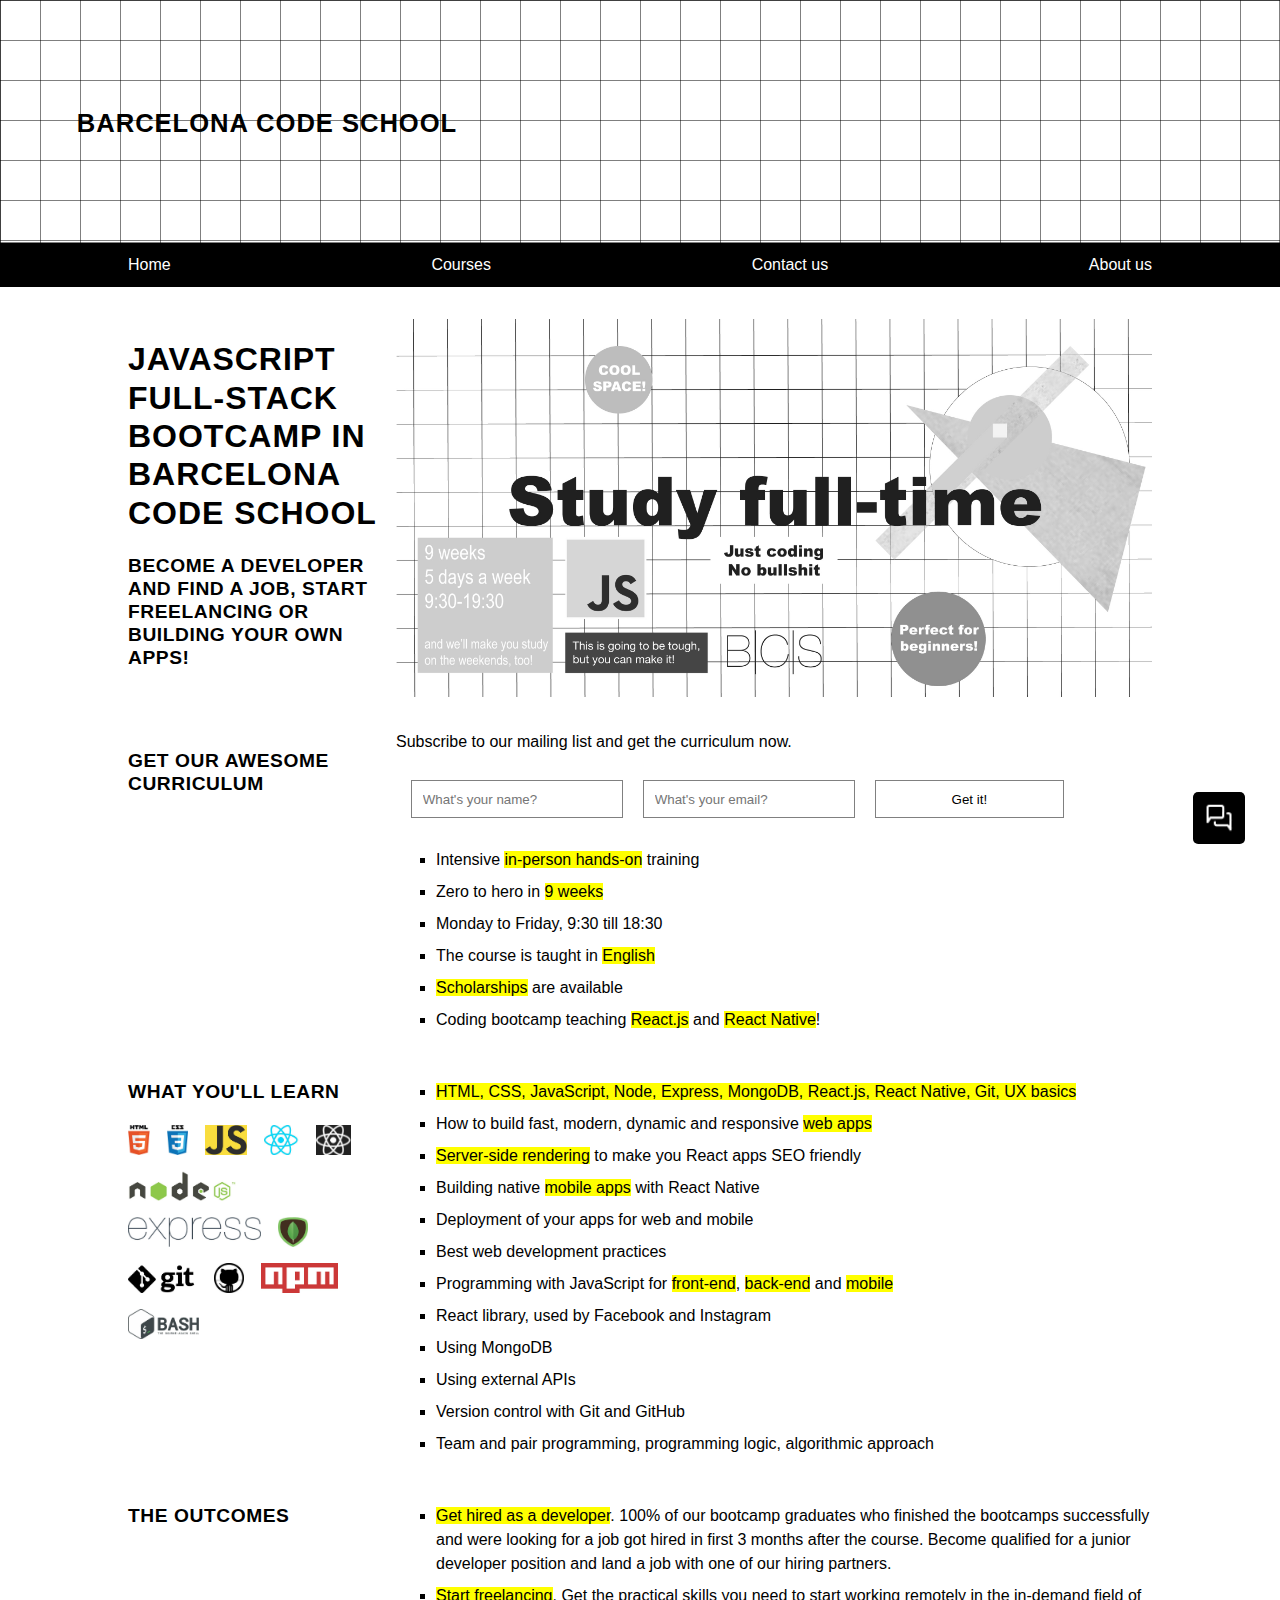
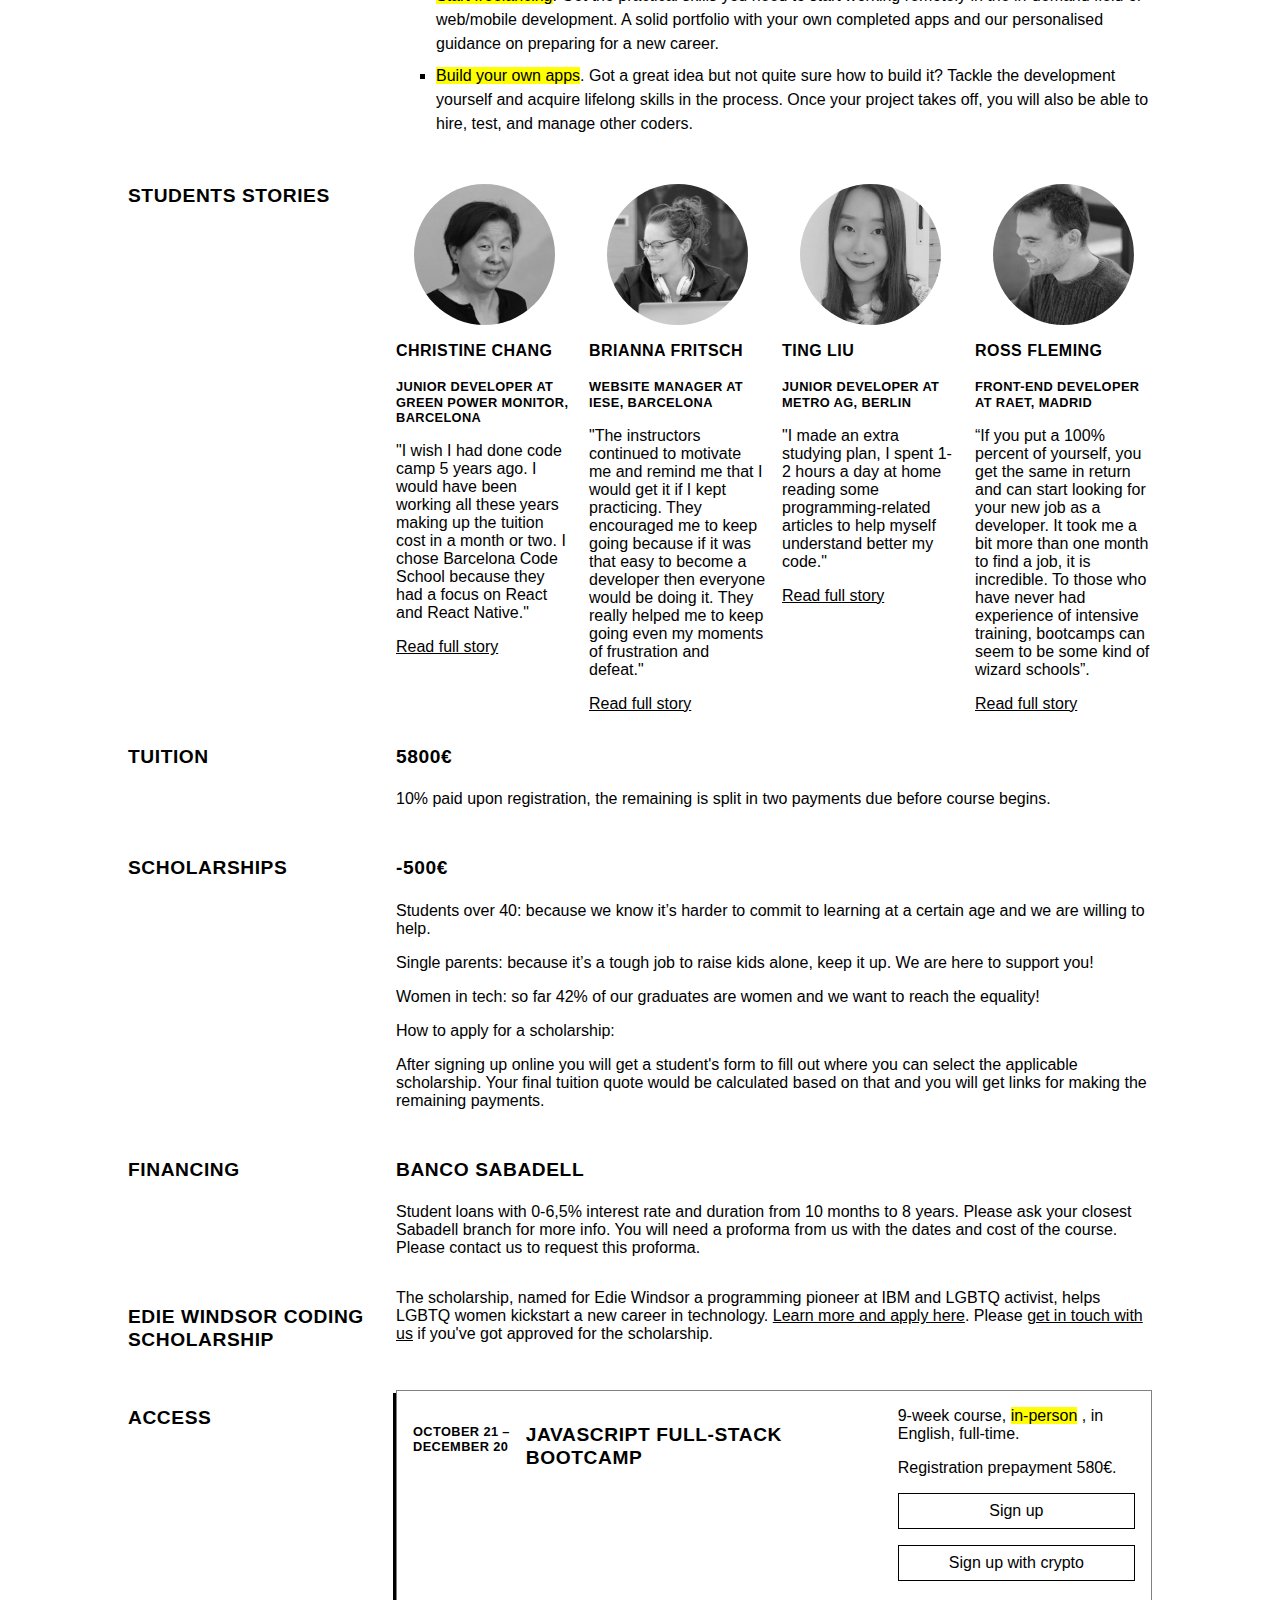
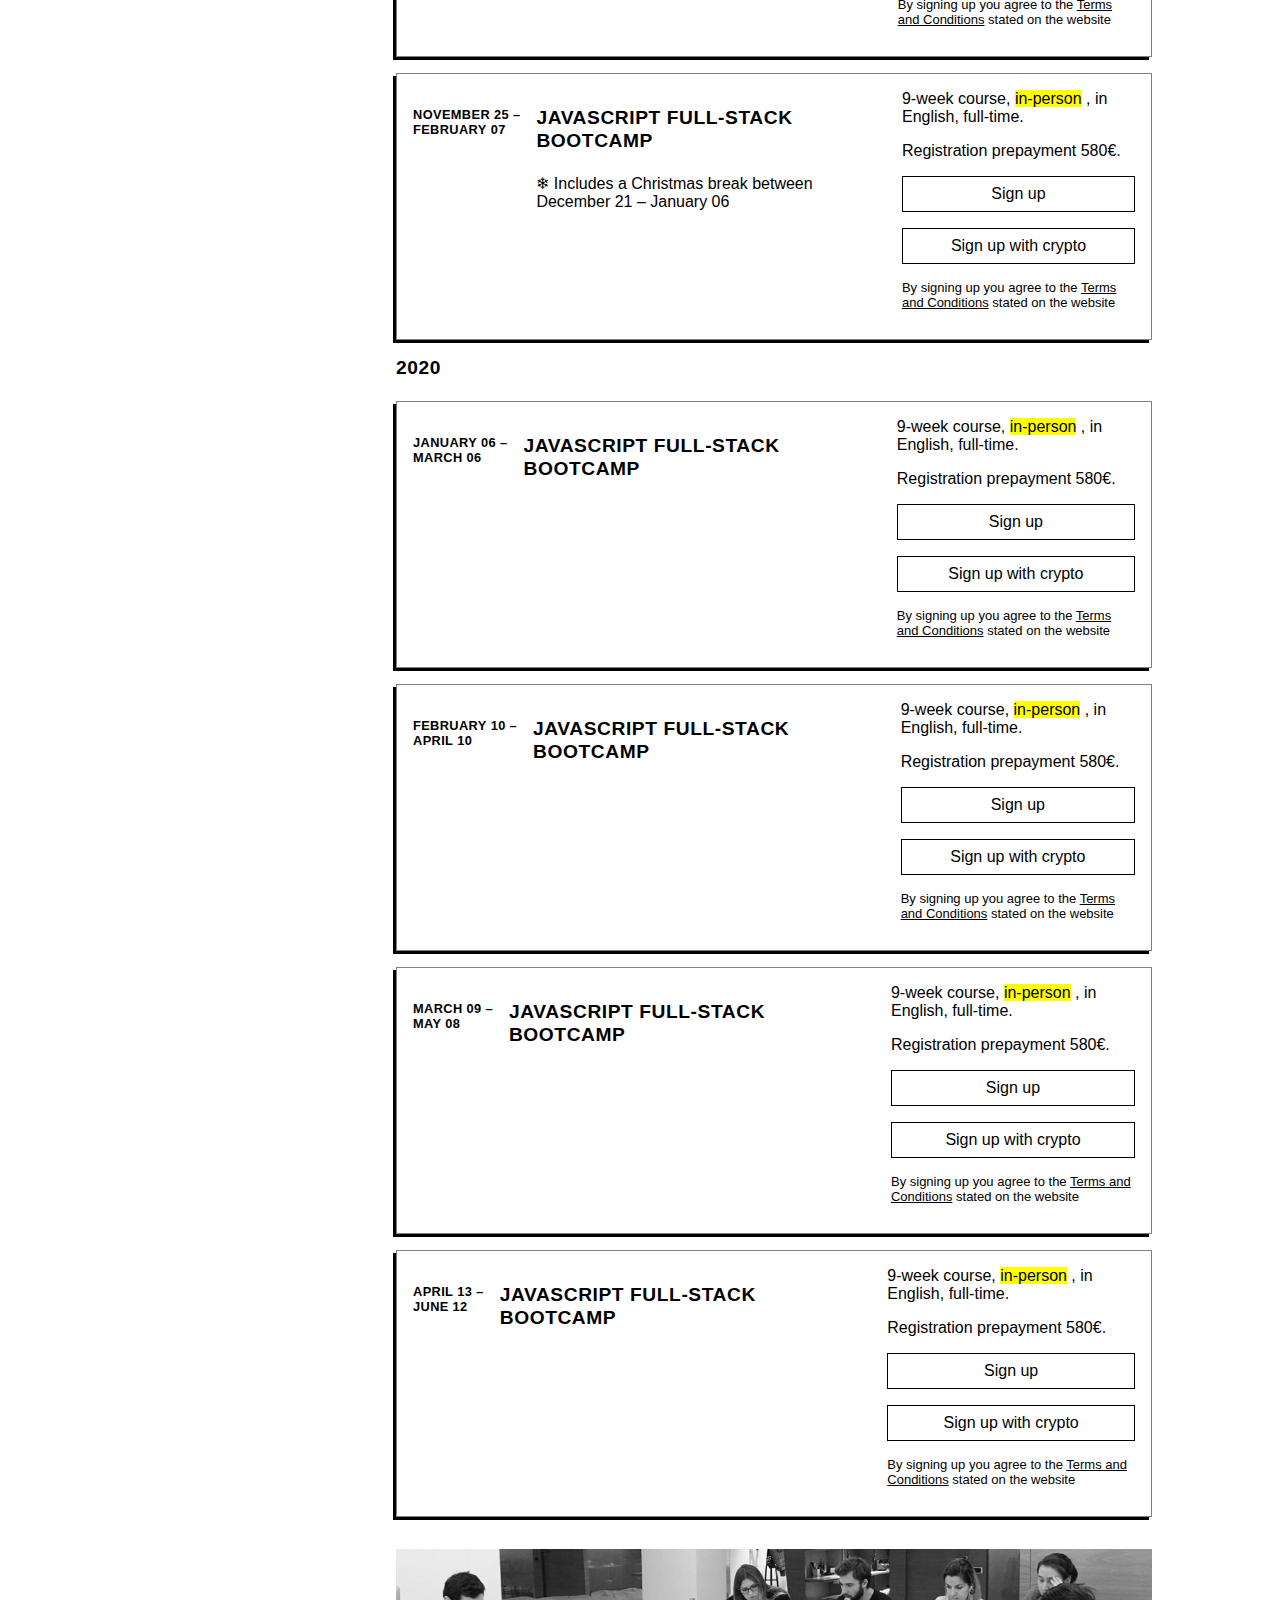
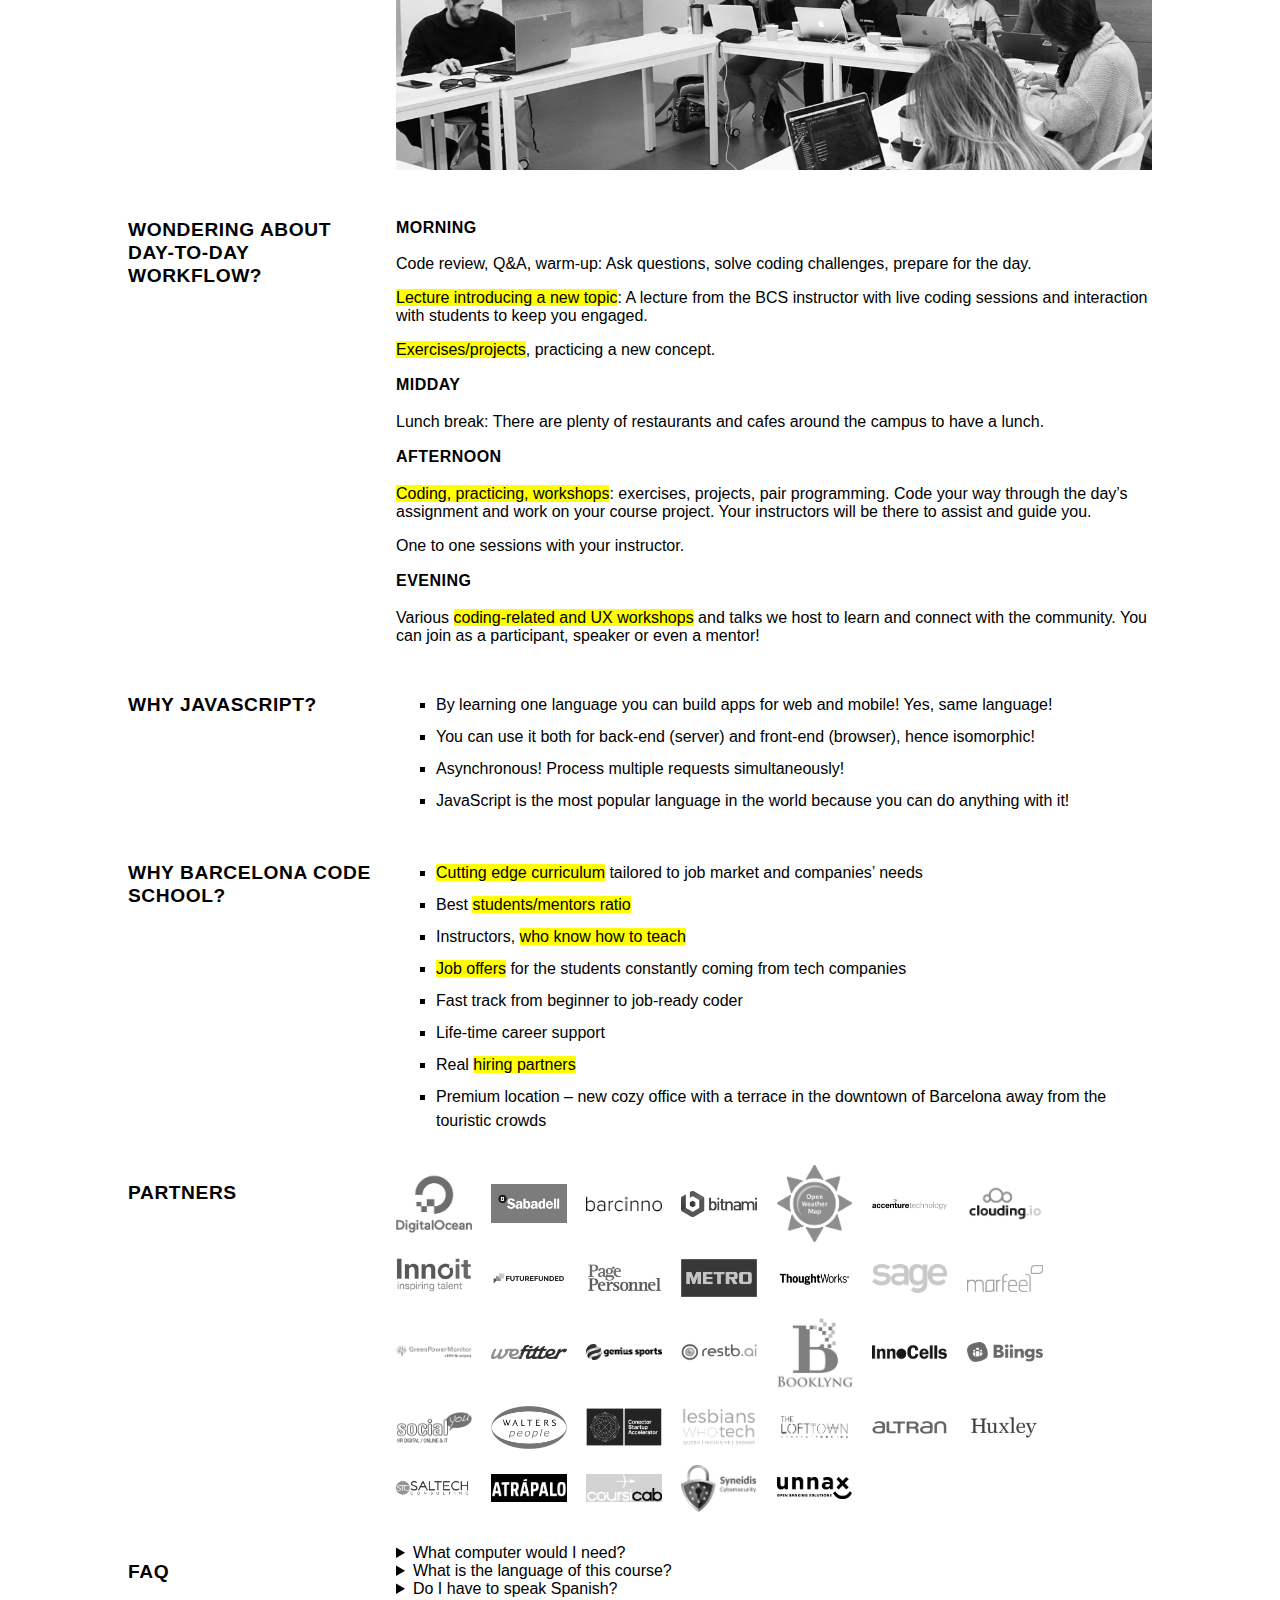
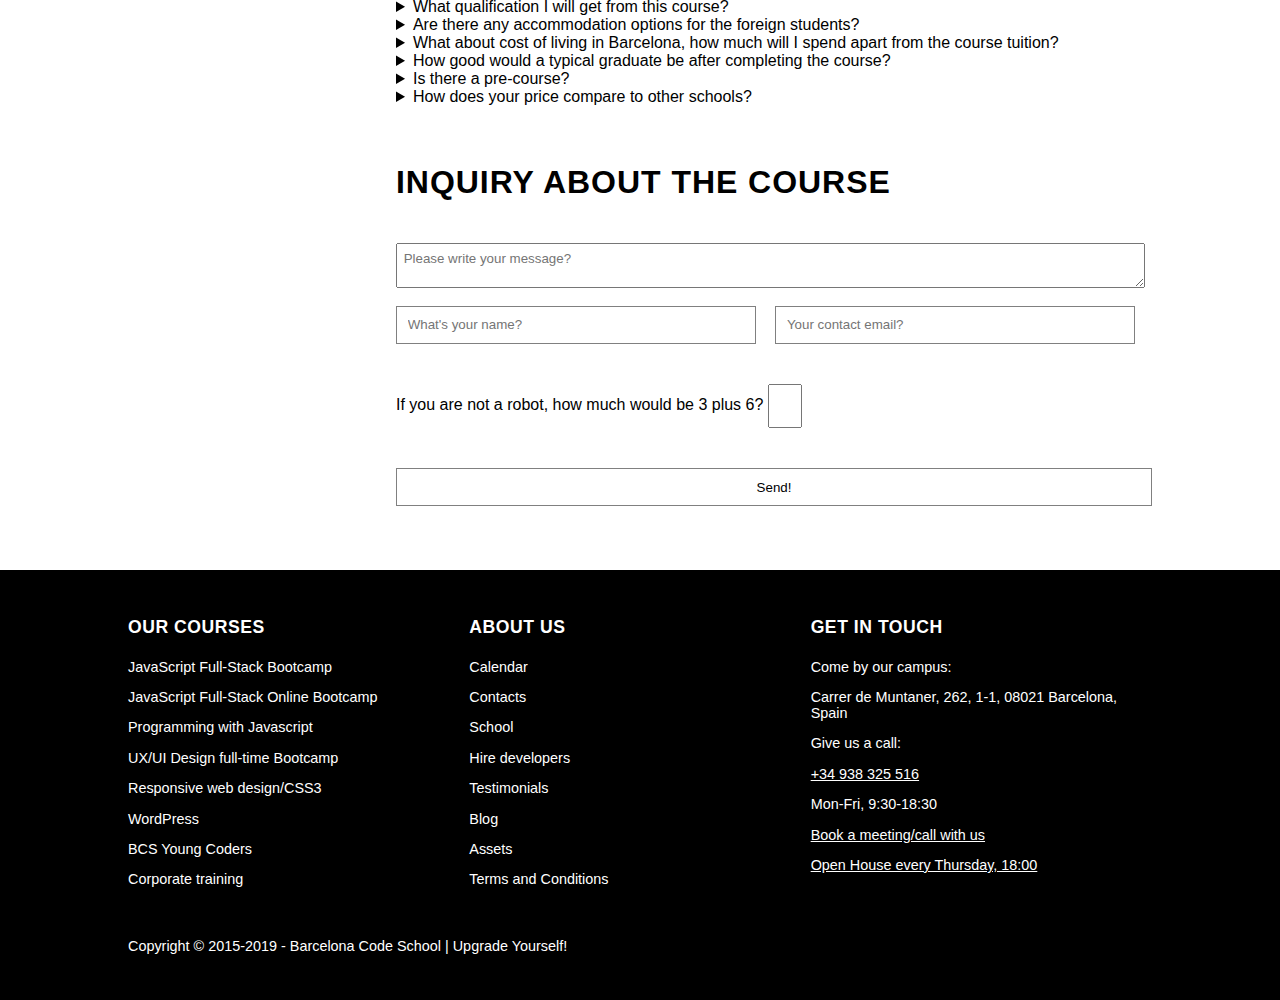
==== commit c7f32665: "Update courses.html" ====
--- a/courses.html
+++ b/courses.html
@@ -432,7 +432,7 @@
 <!--******************** CHAT ICON *****************-->
 
 		<div class='chat'>
-			<img src="images/chat.png" alt="chat">
+			<img src="images/chat.PNG" alt="chat">
 		</div>
 
 <!--******************** FOOTER *****************-->
@@ -475,4 +475,4 @@
 				<p class='copy'>Copyright &copy; 2015-2019 - Barcelona Code School | Upgrade Yourself!</p>
 		</footer>
 	</body>
-</html>+</html>
